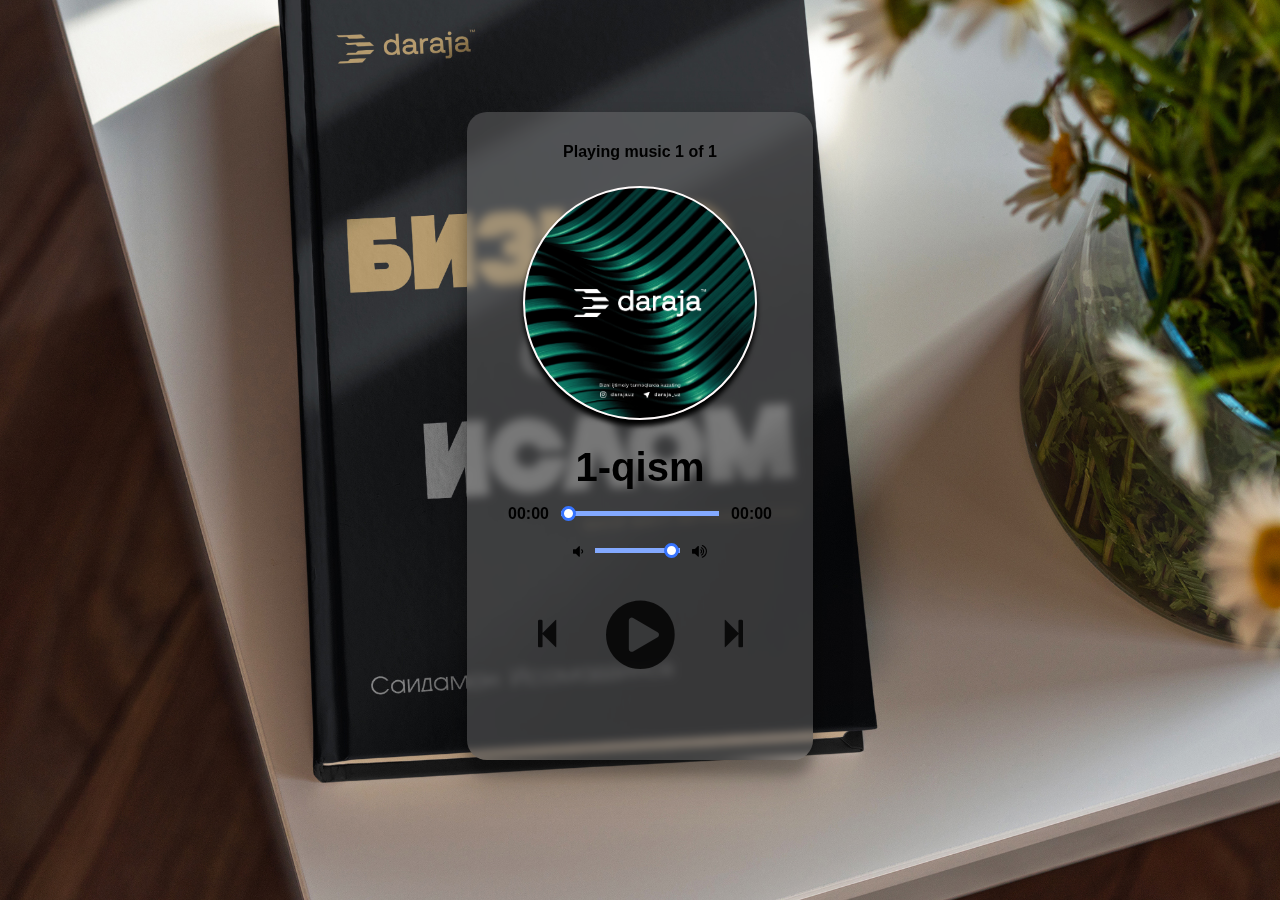
==== biznes va Islom/1/index.html @ 524be0b9 "ddd" ====
<!DOCTYPE html>
<html lang="en">
  <head> 
    <meta charset="UTF-8" />
    <meta http-equiv="X-UA-Compatible" content="IE=edge" />
    <meta name="viewport" content="width=device-width, initial-scale=1.0" />
    <title>Daraja audio kitoblar</title>
    <link rel="stylesheet" href="./../style.css" />
    <script src="script.js" defer></script>
    <link rel="shortcut icon" href="./../images/daraja.jpg" type="daraja.jpg/sm-icon" />
    <link
      rel="stylesheet"
      href="https://cdnjs.cloudflare.com/ajax/libs/font-awesome/5.13.0/css/all.min.css"
    />
    <link
      rel="stylesheet"
      href="https://cdnjs.cloudflare.com/ajax/libs/font-awesome/4.7.0/css/font-awesome.min.css"
    />
  </head>
  <body>
    <div class="player">
      <div class="wrapper">
        <div class="details">
          <div class="now-playing">PLAYING x OF y</div>
          <div class="track-art"></div>
          <div class="track-name">Track Name</div>
          <div class="track-artist">Track Artist</div>
        </div>

        <div class="slider_container">
          <div class="current-time">00:00</div>
          <input
            type="range"
            min="1"
            max="100"
            value="0"
            class="seek_slider"
            onchange="seekTo()"
          />
          <div class="total-duration">00:00</div>
        </div>

        <div class="slider_container">
          <i class="fa fa-volume-down"></i>
          <input
            type="range"
            min="1"
            max="100"
            value="99"
            class="volume_slider"
            onchange="setVolume()"
          />
          <i class="fa fa-volume-up"></i>
        </div>

        <div class="buttons text-centor">
          
          <div class="prev-track" onclick="prevTrack()">
            <i class="fa fa-step-backward fa-2x"></i>
          </div>
          <div class="playpause-track" onclick="playpauseTrack()">
            <i class="fa fa-play-circle fa-5x"></i>
          </div>
          <div class="next-track" onclick="nextTrack()">
            <i class="fa fa-step-forward fa-2x"></i>
          </div>
        
        </div>

        <div id="wave">
          <span class="stroke"></span>
          <span class="stroke"></span>
          <span class="stroke"></span>
          <span class="stroke"></span>
          <span class="stroke"></span>
          <span class="stroke"></span>
          <span class="stroke"></span>
        </div>
      </div>
    </div>
  </body>
</html>
---- biznes va Islom/style.css ----
body {
  font-family: Arial, Helvetica, sans-serif;
  background-image: url(./biznes_va_islom.jpg);
  background-size: cover;
  background-position: center;
  font-weight: bold;
}

.player {
  height: 95vh;
  display: flex;
  align-items: center;
  flex-direction: column;
  justify-content: center;
}
.text-centor {
  text-align: center;
}
.wrapper {
  backdrop-filter: blur(5px);
  border: 1px solid transparent;
  padding: 30px;
  border-radius: 20px;
  background-color: #7e7e7e65;
  box-shadow: rgba(0, 0, 0, 0.3) 0px 19px 38px, rgba(0, 0, 0, 0.22) 0px 15px 12px;
}

.details {
  display: flex;
  align-items: center;
  flex-direction: column;
  justify-content: center;
}

.track-art {
  margin: 25px;
  height: 230px;
  width: 230px;
  border: 2px solid #fffafa;
  background-size: cover;
  background-position: center;
  border-radius: 50%;
  -moz-box-shadow: 0px 6px 5px black;
  -webkit-box-shadow: 0px 6px 5px black;
  box-shadow: 0px 6px 5px black;
  -moz-border-radius: 190px;
  -webkit-border-radius: 190px;
  border-radius: 190px;
}

.now-playing {
  font-size: 1rem;
}

.track-name {
  font-size: 2.5rem;
}

.track-artist {
  margin-top: 5px;
  font-size: 1.5rem;
}

.buttons {
  display: flex;
  flex-direction: row;
  justify-content: center;
  align-items: center;
  margin-bottom: 30px;
}
.active {
  color: black;
}

.repeat-track,
.random-track,
.playpause-track,
.prev-track,
.next-track {
  padding: 25px;
  opacity: 0.8;
  transition: opacity 0.2s;
}

.repeat-track:hover,
.random-track:hover,
.playpause-track:hover,
.prev-track:hover,
.next-track:hover {
  opacity: 1;
}

.slider_container {
  display: flex;
  justify-content: center;
  align-items: center;
}

.seek_slider,
.volume_slider {
  -webkit-appearance: none;
  -moz-appearance: none;
  appearance: none;
  height: 5px;
  background: #83a9ff;
  -webkit-transition: 0.2s;
  transition: opacity 0.2s;
}

.seek_slider::-webkit-slider-thumb,
.volume_slider::-webkit-slider-thumb {
  -webkit-appearance: none;
  -moz-appearance: none;
  appearance: none;
  width: 15px;
  height: 15px;
  background: white;
  border: 3px solid #3774ff;
  cursor: grab;
  border-radius: 100%;
}

.seek_slider:hover,
.volume_slider:hover {
  opacity: 1;
}

.seek_slider {
  width: 60%;
}

.volume_slider {
  width: 30%;
}

.current-time,
.total-duration {
  padding: 10px;
}

i.fa-volume-down,
i.fa-volume-up {
  padding: 10px;
}

i,
i.fa-play-circle,
i.fa-pause-circle,
i.fa-step-forward,
i.fa-step-backward,
p {
  cursor: pointer;
}
.randomActive {
  color: black;
}
.rotate {
  animation: rotation 8s infinite linear;
}
@keyframes rotation {
  from {
    transform: rotate(0deg);
  }
  to {
    transform: rotate(359deg);
  }
}
.loader {
  height: 50px;
  display: flex;
  justify-content: center;
  align-items: center;
  
}
.loader .stroke {
  background: #f1f1f1;
  height: 150%;
  width: 10px;
  border-radius: 50px;
  margin: 0 5px;
  animation: animate 1.4s linear infinite;
}
@keyframes animate {
  50% {
    height: 20%;
    background: #4286f4;
  }

  100% {
    background: #4286f4;
    height: 100%;
  }
}
.stroke:nth-child(1) {
  animation-delay: 0s;
}
.stroke:nth-child(2) {
  animation-delay: 0.3s;
}
.stroke:nth-child(3) {
  animation-delay: 0.6s;
}
.stroke:nth-child(4) {
  animation-delay: 0.9s;
}
.stroke:nth-child(5) {
  animation-delay: 0.6s;
}
.stroke:nth-child(6) {
  animation-delay: 0.3s;
}
.stroke:nth-child(7) {
  animation-delay: 0s;
}
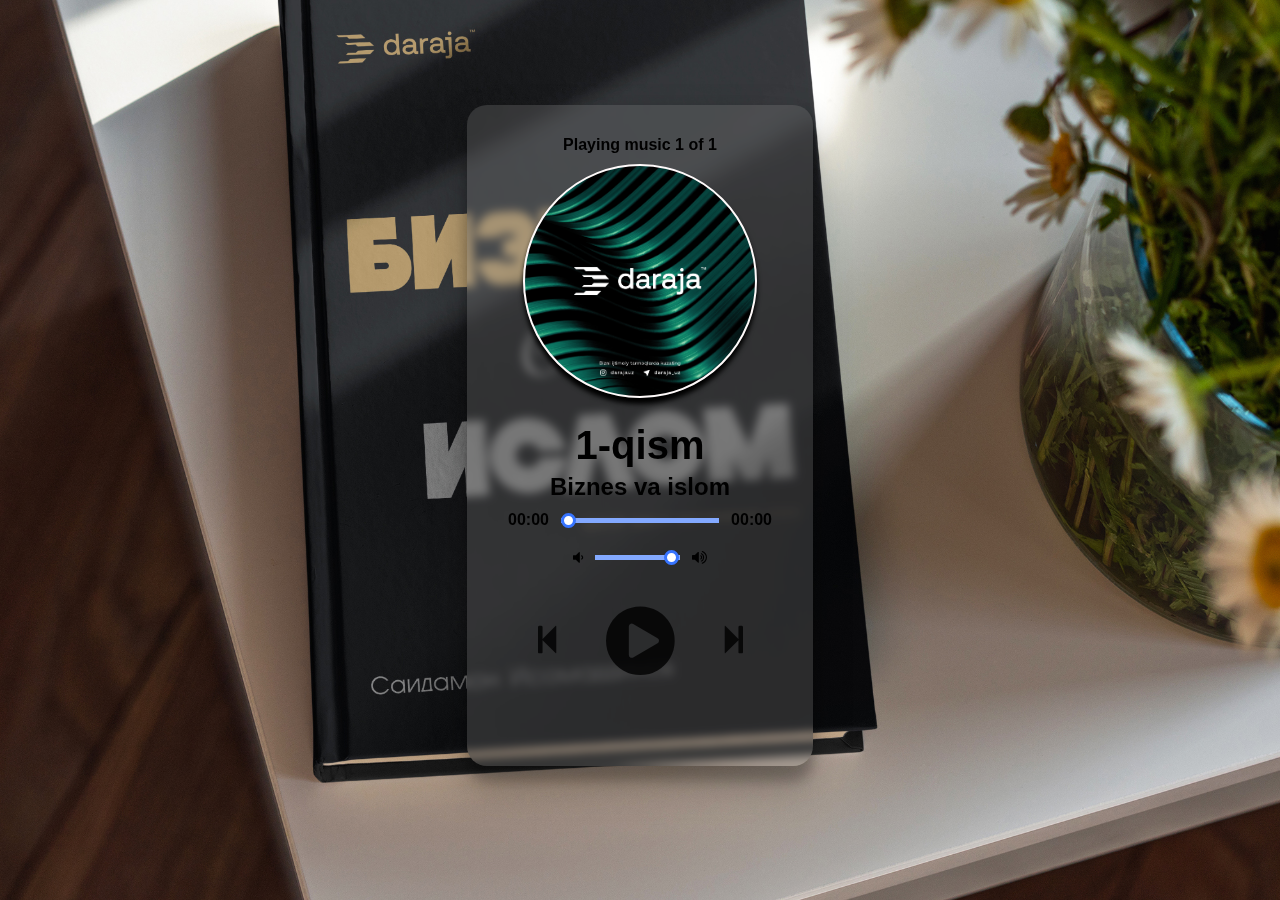
==== commit f54cfc62: "ok" ====
--- a/biznes va Islom/1/index.html
+++ b/biznes va Islom/1/index.html
@@ -7,7 +7,7 @@
     <title>Daraja audio kitoblar</title>
     <link rel="stylesheet" href="./../style.css" />
     <script src="script.js" defer></script>
-    <link rel="shortcut icon" href="./../images/daraja.jpg" type="daraja.jpg/sm-icon" />
+    <link rel="shortcut icon" href="./../daraja_logo.jpg" type="daraja.jpg/sm-icon" />
     <link
       rel="stylesheet"
       href="https://cdnjs.cloudflare.com/ajax/libs/font-awesome/5.13.0/css/all.min.css"
--- a/biznes va Islom/style.css
+++ b/biznes va Islom/style.css
@@ -21,7 +21,7 @@
   border: 1px solid transparent;
   padding: 30px;
   border-radius: 20px;
-  background-color: #7e7e7e65;
+  background-color: #7e7e7e4a;
   box-shadow: rgba(0, 0, 0, 0.3) 0px 19px 38px, rgba(0, 0, 0, 0.22) 0px 15px 12px;
 }
 
@@ -34,6 +34,7 @@
 
 .track-art {
   margin: 25px;
+  margin-top: 10px !important;
   height: 230px;
   width: 230px;
   border: 2px solid #fffafa;
